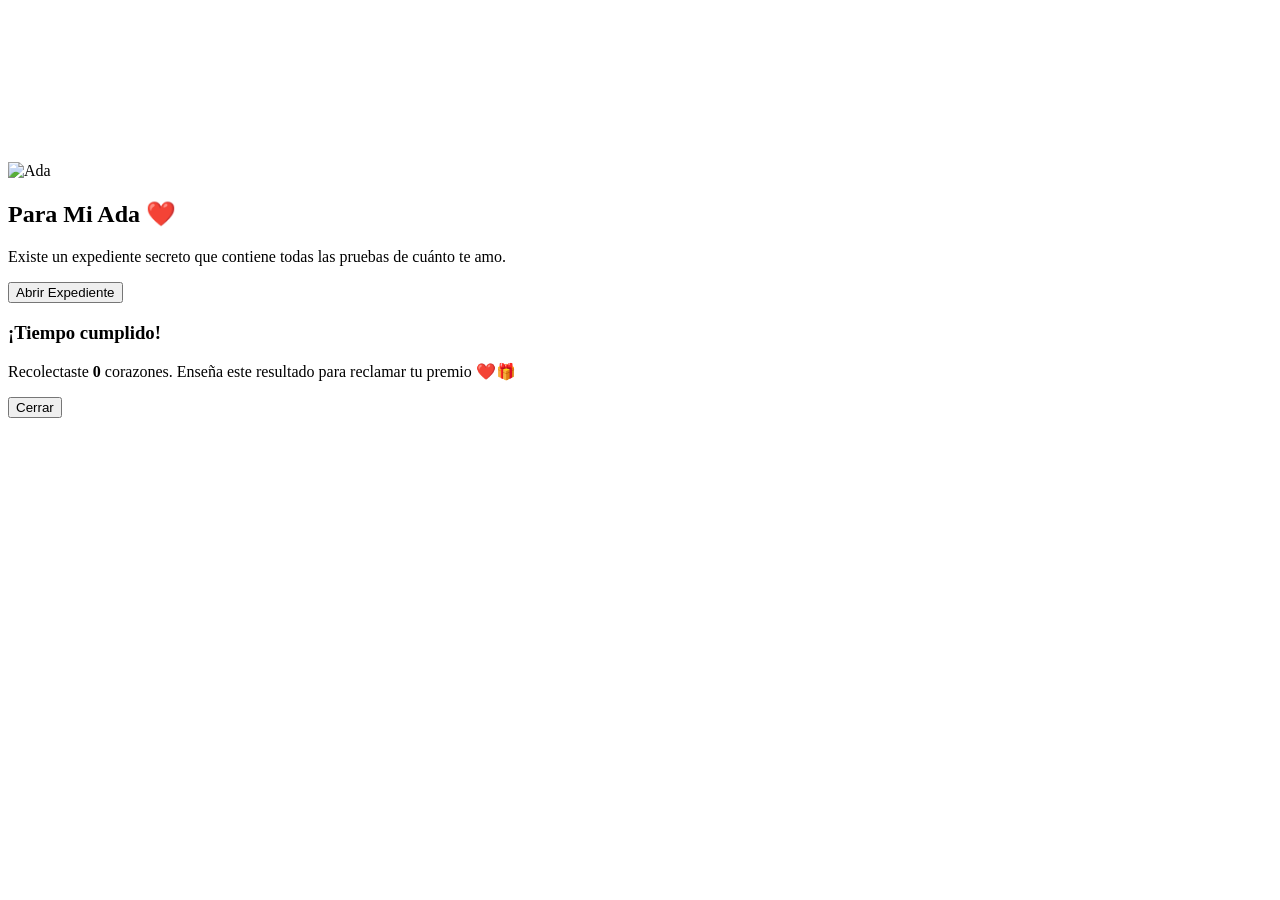
==== index.html @ 237a3c9f "Reestructurando" ====
<!DOCTYPE html>
<html lang="es">
<head>
  <meta charset="UTF-8" />
  <meta name="viewport" content="width=device-width, initial-scale=1.0" />
  <title>Expediente del Amor</title>

  <link rel="preconnect" href="https://fonts.googleapis.com">
  <link rel="preconnect" href="https://fonts.gstatic.com" crossorigin>
  <link href="https://fonts.googleapis.com/css2?family=Poppins:wght@300;400;500;600;700&family=Playfair+Display:wght@700&display=swap" rel="stylesheet">

  <link rel="stylesheet" href="../css/styles.css" />
</head>
<body>

  <div class="hearts-container" id="heartsContainer"></div>
  <div class="flowers-container" id="flowersContainer"></div>
  <canvas id="fireworks"></canvas>

  <div class="particles" id="particles"></div>

  <div class="intro-screen" id="introScreen">

    <div class="intro-content">

      <div class="intro-ring"></div>
      <div class="intro-ring2"></div>

      <img
        src="../assets/img/adaprincipal.jpeg"
        class="intro-photo"
        alt="Ada"
      >

      <h2 class="intro-title">Para Mi Ada ❤️</h2>

      <p class="intro-text">
        Existe un expediente secreto que contiene todas las pruebas de cuánto te amo.
      </p>

      <button type="button" class="enter-btn" onclick="openExperience()">
        Abrir Expediente
      </button>

    </div>

  </div>

  <main id="mainContent" style="display:none;">

    <header>

      <div>

        <div class="badge">
          Expediente Clasificado • Caso #LOVE_FOREVER
        </div>

        <h1>
          <span id="typingText"></span>
        </h1>

        <p class="subtitle">
          Entre códigos, sueños, juicios y proyectos...
          llegaste a convertirte en la persona más especial de mi vida.
        </p>

        <div class="countdown">

          <div class="count-box">
            <h3 id="days">00</h3>
            <span>Días</span>
          </div>

          <div class="count-box">
            <h3 id="hours">00</h3>
            <span>Horas</span>
          </div>

          <div class="count-box">
            <h3 id="minutes">00</h3>
            <span>Min</span>
          </div>

          <div class="count-box">
            <h3 id="seconds">00</h3>
            <span>Seg</span>
          </div>

        </div>

        <p id="countdownMessage" class="countdown-msg" hidden></p>

        <div class="btns">

          <button type="button" class="btn btn-primary" onclick="scrollToSection('historia')">
            Nuestra Historia
          </button>

          <button type="button" class="btn btn-secondary" onclick="showMessage()">
            Abrir Evidencia
          </button>

        </div>

      </div>

    </header>

    <section id="historia">

      <h2 class="title">Nuestra Historia</h2>

      <p class="desc">
        Cada momento contigo se convirtió en una prueba más de que el amor verdadero sí existe.
      </p>

      <div class="glass timeline">

        <div class="timeline-item reveal">
          <div class="time">Inicio</div>
          <h3>El primer mensaje</h3>
          <p>Lo que parecía algo normal terminó cambiando mi vida.</p>
        </div>

        <div class="timeline-item reveal">
          <div class="time">Después</div>
          <h3>Las desveladas</h3>
          <p>Tú estudiando leyes y yo programando, pero siempre juntos.</p>
        </div>

        <div class="timeline-item reveal">
          <div class="time">Ahora</div>
          <h3>Mi persona favorita</h3>
          <p>Tú siempre serás mi lugar seguro ❤️</p>
        </div>

      </div>

    </section>

    <section>

      <h2 class="title">Galería de Fotos</h2>

      <p class="desc">
        Aquí viven algunos de mis recuerdos favoritos contigo.
      </p>

      <div class="gallery">
        <img src="../assets/img/ada1.png" alt="Recuerdo 1">
        <img src="../assets/img/ada2.png" alt="Recuerdo 2">
        <img src="../assets/img/ada3.png" alt="Recuerdo 3">
        <img src="../assets/img/image.png" alt="Recuerdo 4">
      </div>

    </section>

    <section id="juego-corazones">

      <h2 class="title">Atrapa corazones ❤️</h2>

      <p class="desc">
        En <strong>30 segundos</strong>, mueve la canasta con el mouse o el dedo y atrapa todos los corazones que puedas.
        Al terminar verás cuántos recolectaste para reclamar tu premio.
      </p>

      <div class="glass reveal">

        <div class="heart-game-hud">
          <span>Tiempo: <span id="gameTimeLeft">30</span> s</span>
          <span>Corazones: <span id="gameScore">0</span></span>
        </div>

        <div class="heart-game-area" id="heartGameArea">
          <div class="heart-catcher" id="heartCatcher"></div>
        </div>

        <div class="btns" style="margin-top:18px;">
          <button type="button" class="btn btn-primary" id="startHeartGame">
            Comenzar juego
          </button>
        </div>

      </div>

    </section>

    <section id="ruleta-comida" class="food-wheel-section">

      <h2 class="title">Ruleta de comida 🍽️</h2>

      <p class="desc">
        Gira la ruleta y descubre qué antojo le toca hoy invitarle.
      </p>

      <div class="glass reveal">

        <div class="food-wheel-wrap">

          <div class="food-pointer" aria-hidden="true"></div>

          <div class="food-wheel" id="foodWheel">
            <div class="food-wheel-inner" id="foodWheelInner">¡Gira la ruleta!</div>
          </div>

        </div>

        <div class="food-spin-row">
          <button type="button" class="btn btn-primary" id="spinFoodBtn">
            Girar ruleta
          </button>
        </div>

        <p class="food-result" id="foodResult">
          Pique, Salchipapa, Kindong, Silpancho, Sopa de maní, Hamburguesa, Ramen o Comida sorpresa… ¿cuál saldrá?
        </p>

      </div>

    </section>

    <section>

      <h2 class="title">Nuestro Video</h2>

      <p class="desc">
        Un espacio para guardar recuerdos especiales ❤️
      </p>

      <div class="video-box reveal">

        <video controls playsinline>
          <source src="../assets/videos/video1.mp4" type="video/mp4">
        </video>

      </div>

    </section>

    <section>

      <h2 class="title">¿Por Qué Eres Especial?</h2>

      <div class="cards">

        <div class="card reveal">
          <div class="icon">⚖️</div>
          <h3>Inteligente</h3>
          <p>Tu forma de pensar me inspira cada día.</p>
        </div>

        <div class="card reveal">
          <div class="icon">💻</div>
          <h3>Mi Motivación</h3>
          <p>Tú haces que incluso los días difíciles valgan la pena.</p>
        </div>

        <div class="card reveal">
          <div class="icon">❤️</div>
          <h3>Inolvidable</h3>
          <p>No existe algoritmo capaz de calcular cuánto significas para mí.</p>
        </div>

      </div>

    </section>

    <section>

      <div class="love-chat reveal">

        <h2 class="title">Chat del Amor IA ❤️</h2>

        <div class="chat-message">
          👩‍⚖️ Ada: ¿Por qué me amas?
        </div>

        <div class="chat-message">
          👨‍💻 Tú: Porque incluso en mis peores días, tú haces que todo tenga sentido.
        </div>

        <div class="chat-message">
          🤖 IA del Amor: Compatibilidad detectada: 100% ❤️
        </div>

      </div>

    </section>

    <section>

      <div class="glass reveal">

        <h2 class="title">Carta Digital</h2>

        <p class="letter">
          Hoy no solo cumple años una futura gran abogada...
          también cumple años la mujer que logró cambiar mi vida.
          <br><br>
          Gracias por cada sonrisa, cada consejo y cada momento.
          <br><br>
          Feliz cumpleaños mi amor ❤️
        </p>

      </div>

    </section>

    <section>

      <div class="quote reveal">
        “Después de analizar todas las pruebas,
        el tribunal del corazón ha determinado que
        <span class="highlight">eres el amor de mi vida.</span>”
      </div>

      <p class="music-intro reveal">Nuestra canción ❤️ — reproduce el video para escucharla.</p>

      <div class="youtube-box reveal">
        <iframe
          src="https://www.youtube.com/embed/7XPmRUp_Yf4"
          title="YouTube video player"
          allow="accelerometer; autoplay; clipboard-write; encrypted-media; gyroscope; picture-in-picture; web-share"
          allowfullscreen
        ></iframe>
      </div>

    </section>

    <footer>

      <div class="final-box reveal">

        <h2>Veredicto Final</h2>

        <p>
          Declarada culpable de robarse mi corazón para siempre ❤️
        </p>

      </div>

    </footer>

  </main>

  <div class="game-overlay" id="heartGameOverlay" role="dialog" aria-modal="true" aria-labelledby="overlayHeartTitle">

    <div class="game-overlay-card">

      <h3 id="overlayHeartTitle">¡Tiempo cumplido!</h3>

      <p>
        Recolectaste <strong><span id="overlayHeartScore">0</span></strong> corazones.
        Enseña este resultado para reclamar tu premio ❤️🎁
      </p>

      <button type="button" class="btn btn-primary" id="closeHeartOverlay">
        Cerrar
      </button>

    </div>

  </div>

  <script src="../js/main.js" defer></script>

</body>
</html>
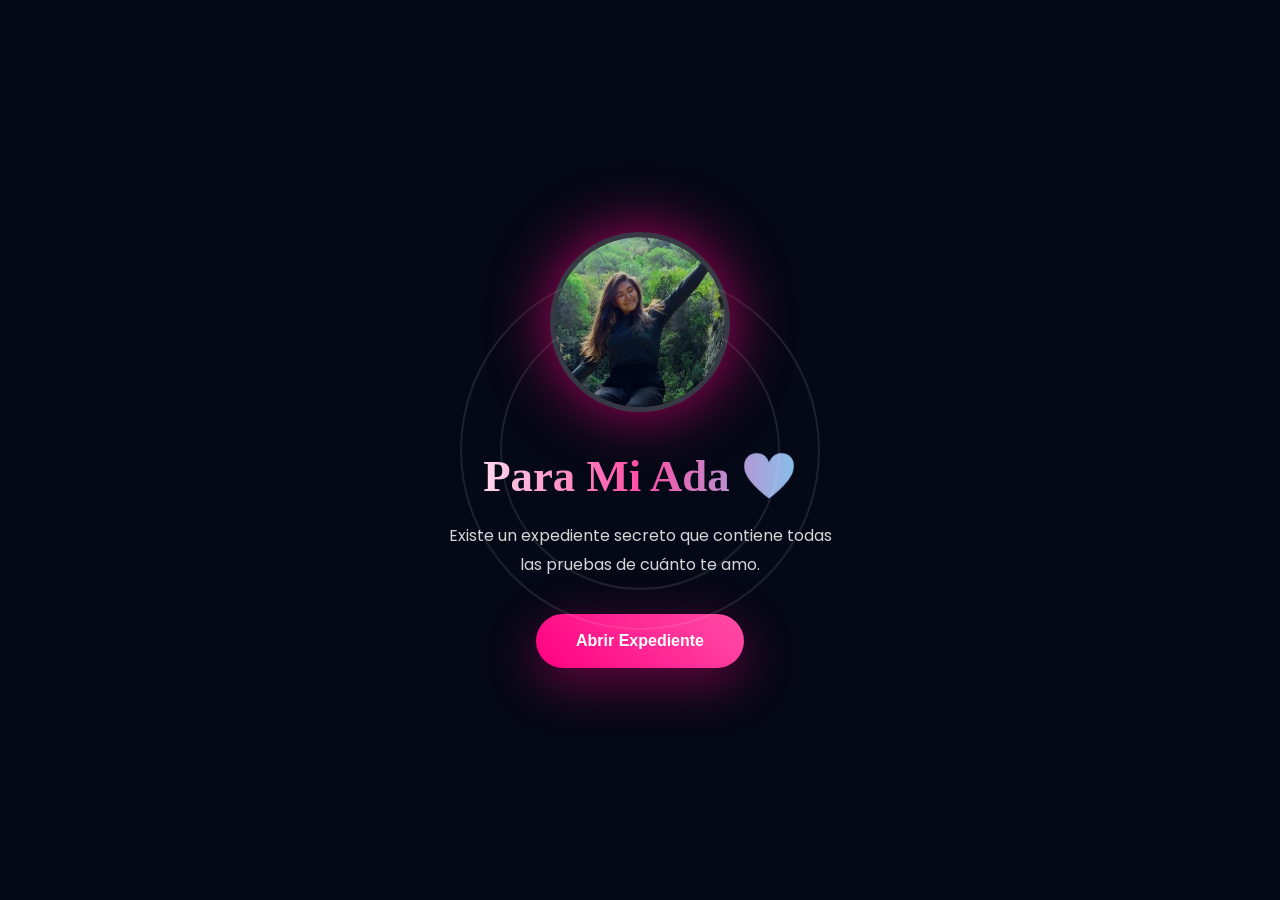
==== commit f0fe0bdc: "Cambios de cursor" ====
--- a/index.html
+++ b/index.html
@@ -9,7 +9,7 @@
   <link rel="preconnect" href="https://fonts.gstatic.com" crossorigin>
   <link href="https://fonts.googleapis.com/css2?family=Poppins:wght@300;400;500;600;700&family=Playfair+Display:wght@700&display=swap" rel="stylesheet">
 
-  <link rel="stylesheet" href="../css/styles.css" />
+  <link rel="stylesheet" href="css/styles.css" />
 </head>
 <body>
 
@@ -27,7 +27,7 @@
       <div class="intro-ring2"></div>
 
       <img
-        src="../assets/img/adaprincipal.jpeg"
+        src="assets/img/adaprincipal.jpeg"
         class="intro-photo"
         alt="Ada"
       >
@@ -148,10 +148,10 @@
       </p>
 
       <div class="gallery">
-        <img src="../assets/img/ada1.png" alt="Recuerdo 1">
-        <img src="../assets/img/ada2.png" alt="Recuerdo 2">
-        <img src="../assets/img/ada3.png" alt="Recuerdo 3">
-        <img src="../assets/img/image.png" alt="Recuerdo 4">
+        <img src="assets/img/ada1.png" alt="Recuerdo 1">
+        <img src="assets/img/ada2.png" alt="Recuerdo 2">
+        <img src="assets/img/ada3.png" alt="Recuerdo 3">
+        <img src="assets/img/image.png" alt="Recuerdo 4">
       </div>
 
     </section>
@@ -231,7 +231,7 @@
       <div class="video-box reveal">
 
         <video controls playsinline>
-          <source src="../assets/videos/video1.mp4" type="video/mp4">
+          <source src="assets/videos/video1.mp4" type="video/mp4">
         </video>
 
       </div>
@@ -363,7 +363,7 @@
 
   </div>
 
-  <script src="../js/main.js" defer></script>
+  <script src="js/main.js" defer></script>
 
 </body>
 </html>
--- a/css/styles.css
+++ b/css/styles.css
@@ -0,0 +1,682 @@
+*{
+  margin:0;
+  padding:0;
+  box-sizing:border-box;
+  scroll-behavior:smooth;
+}
+
+body{
+  font-family:'Poppins',sans-serif;
+  background:#050816;
+  color:white;
+  overflow-x:hidden;
+}
+
+body::before{
+  content:'';
+  position:fixed;
+  inset:0;
+  background:
+    radial-gradient(circle at top left,#ff008055,transparent 25%),
+    radial-gradient(circle at bottom right,#00d9ff55,transparent 25%),
+    #050816;
+  z-index:-2;
+}
+
+#fireworks{
+  position:fixed;
+  inset:0;
+  width:100%;
+  height:100%;
+  pointer-events:none;
+  z-index:0;
+}
+
+.hearts-container,
+.flowers-container{
+  position:fixed;
+  inset:0;
+  pointer-events:none;
+  overflow:hidden;
+  z-index:1;
+}
+
+.heart,
+.flower{
+  position:absolute;
+  font-size:20px;
+  animation:fall linear forwards;
+  opacity:.8;
+}
+
+@keyframes fall{
+  from{
+    transform:translateY(-10vh) rotate(0deg);
+  }
+  to{
+    transform:translateY(110vh) rotate(360deg);
+  }
+}
+
+.countdown{
+  margin-top:25px;
+  display:flex;
+  justify-content:center;
+  gap:15px;
+  flex-wrap:wrap;
+}
+
+.count-box{
+  background:rgba(255,255,255,.06);
+  border:1px solid rgba(255,255,255,.1);
+  padding:15px 20px;
+  border-radius:20px;
+  min-width:72px;
+  backdrop-filter:blur(10px);
+}
+
+.count-box h3{
+  font-size:1.8rem;
+  color:#ff4da6;
+}
+
+.countdown-msg{
+  margin-top:18px;
+  font-size:1.15rem;
+  color:#66e0ff;
+  font-weight:600;
+}
+
+.love-chat{
+  margin-top:30px;
+  background:rgba(255,255,255,.05);
+  border-radius:25px;
+  padding:25px;
+  border:1px solid rgba(255,255,255,.1);
+}
+
+.chat-message{
+  margin-bottom:15px;
+  padding:12px 15px;
+  border-radius:15px;
+  background:rgba(255,255,255,.05);
+}
+
+.youtube-box{
+  margin-top:25px;
+  border-radius:20px;
+  overflow:hidden;
+  box-shadow:0 10px 40px rgba(0,0,0,.4);
+  position:relative;
+  padding-bottom:56.25%;
+  height:0;
+  max-width:720px;
+  margin-left:auto;
+  margin-right:auto;
+}
+
+.youtube-box iframe{
+  position:absolute;
+  inset:0;
+  width:100%;
+  height:100%;
+  border:0;
+}
+
+.particles{
+  position:fixed;
+  inset:0;
+  overflow:hidden;
+  z-index:-1;
+}
+
+.particle{
+  position:absolute;
+  width:4px;
+  height:4px;
+  background:white;
+  border-radius:50%;
+  opacity:.5;
+  animation:float 10s linear infinite;
+}
+
+@keyframes float{
+  from{ transform:translateY(100vh); }
+  to{ transform:translateY(-10vh); }
+}
+
+.intro-screen{
+  position:fixed;
+  inset:0;
+  display:flex;
+  align-items:center;
+  justify-content:center;
+  background:#050816;
+  z-index:9999;
+  overflow:hidden;
+  padding:20px;
+}
+
+.intro-content{
+  position:relative;
+  text-align:center;
+  width:100%;
+  max-width:400px;
+}
+
+.intro-ring,
+.intro-ring2{
+  position:absolute;
+  border-radius:50%;
+  border:2px solid rgba(255,255,255,.1);
+  top:50%;
+  left:50%;
+  transform:translate(-50%,-50%);
+  animation:spin 12s linear infinite;
+}
+
+.intro-ring{
+  width:280px;
+  height:280px;
+}
+
+.intro-ring2{
+  width:360px;
+  height:360px;
+  animation-direction:reverse;
+}
+
+@keyframes spin{
+  from{ transform:translate(-50%,-50%) rotate(0deg); }
+  to{ transform:translate(-50%,-50%) rotate(360deg); }
+}
+
+.intro-photo{
+  width:180px;
+  height:180px;
+  object-fit:cover;
+  border-radius:50%;
+  border:5px solid rgba(255,255,255,.2);
+  box-shadow:0 0 60px rgba(255,0,128,.7);
+  position:relative;
+  z-index:2;
+  animation:floatPhoto 3s ease-in-out infinite;
+}
+
+@keyframes floatPhoto{
+  0%,100%{ transform:translateY(0px); }
+  50%{ transform:translateY(-15px); }
+}
+
+.intro-title{
+  margin-top:30px;
+  font-size:2.8rem;
+  font-family:'Playfair Display',serif;
+  background:linear-gradient(to right,#ffffff,#ff4da6,#66e0ff);
+  -webkit-background-clip:text;
+  background-clip:text;
+  -webkit-text-fill-color:transparent;
+}
+
+.intro-text{
+  margin-top:20px;
+  color:#d7d7d7;
+  line-height:1.8;
+}
+
+.enter-btn{
+  margin-top:35px;
+  border:none;
+  padding:18px 40px;
+  border-radius:50px;
+  cursor:pointer;
+  color:white;
+  font-weight:700;
+  font-size:1rem;
+  background:linear-gradient(45deg,#ff0080,#ff4da6);
+  box-shadow:0 15px 50px rgba(255,0,128,.4);
+  animation:pulse 2s infinite;
+}
+
+@keyframes pulse{
+  0%{ transform:scale(1); }
+  50%{ transform:scale(1.05); }
+  100%{ transform:scale(1); }
+}
+
+header{
+  min-height:100vh;
+  display:flex;
+  align-items:center;
+  justify-content:center;
+  text-align:center;
+  padding:30px 6%;
+}
+
+.badge{
+  display:inline-block;
+  padding:10px 20px;
+  border-radius:50px;
+  background:rgba(255,255,255,.05);
+  border:1px solid rgba(255,255,255,.1);
+  backdrop-filter:blur(10px);
+  margin-bottom:25px;
+  animation:glow 2s infinite alternate;
+}
+
+@keyframes glow{
+  from{ box-shadow:0 0 10px rgba(255,0,128,.3); }
+  to{ box-shadow:0 0 30px rgba(255,0,128,.8); }
+}
+
+h1{
+  font-size:4.5rem;
+  line-height:1.1;
+  font-family:'Playfair Display',serif;
+  background:linear-gradient(to right,#fff,#ff4da6,#66e0ff);
+  -webkit-background-clip:text;
+  background-clip:text;
+  -webkit-text-fill-color:transparent;
+  min-height:180px;
+}
+
+.subtitle{
+  margin-top:20px;
+  color:#d5d5d5;
+  line-height:1.9;
+  font-size:1.1rem;
+}
+
+.btns{
+  display:flex;
+  justify-content:center;
+  gap:15px;
+  margin-top:35px;
+  flex-wrap:wrap;
+}
+
+.btn{
+  border:none;
+  border-radius:50px;
+  padding:16px 30px;
+  cursor:pointer;
+  font-weight:600;
+  transition:.4s;
+}
+
+.btn:hover{
+  transform:translateY(-5px);
+}
+
+.btn-primary{
+  background:linear-gradient(45deg,#ff0080,#ff4da6);
+  color:white;
+  box-shadow:0 15px 50px rgba(255,0,128,.4);
+}
+
+.btn-secondary{
+  background:rgba(255,255,255,.06);
+  color:white;
+  border:1px solid rgba(255,255,255,.1);
+}
+
+.btn:disabled{
+  opacity:.45;
+  cursor:not-allowed;
+  transform:none;
+}
+
+section{
+  padding:100px 6%;
+}
+
+.title{
+  text-align:center;
+  font-size:2.6rem;
+  margin-bottom:15px;
+  font-family:'Playfair Display',serif;
+}
+
+.desc{
+  text-align:center;
+  color:#cfcfcf;
+  line-height:1.8;
+  max-width:700px;
+  margin:0 auto 50px;
+}
+
+.glass{
+  background:rgba(255,255,255,.05);
+  border:1px solid rgba(255,255,255,.1);
+  backdrop-filter:blur(12px);
+  border-radius:30px;
+  padding:30px;
+}
+
+.timeline{
+  display:grid;
+  gap:20px;
+}
+
+.timeline-item{
+  background:rgba(255,255,255,.04);
+  border-radius:25px;
+  padding:25px;
+  transition:.4s;
+}
+
+.timeline-item:hover{
+  transform:translateY(-8px);
+}
+
+.time{
+  color:#ff4da6;
+  font-weight:700;
+  margin-bottom:10px;
+}
+
+.gallery{
+  display:grid;
+  grid-template-columns:1fr 1fr;
+  gap:15px;
+}
+
+.gallery img{
+  width:100%;
+  height:250px;
+  object-fit:cover;
+  border-radius:25px;
+  transition:.4s;
+  box-shadow:0 10px 30px rgba(0,0,0,.4);
+}
+
+.gallery img:hover{
+  transform:scale(1.04);
+}
+
+.video-box{
+  background:rgba(255,255,255,.05);
+  border-radius:30px;
+  padding:20px;
+  border:1px solid rgba(255,255,255,.1);
+}
+
+video{
+  width:100%;
+  border-radius:20px;
+}
+
+.cards{
+  display:grid;
+  grid-template-columns:1fr;
+  gap:20px;
+}
+
+.card{
+  background:rgba(255,255,255,.05);
+  border-radius:25px;
+  padding:30px;
+  border:1px solid rgba(255,255,255,.1);
+  transition:.4s;
+}
+
+.card:hover{
+  transform:translateY(-10px);
+}
+
+.icon{
+  font-size:3rem;
+  margin-bottom:15px;
+}
+
+.letter{
+  line-height:2;
+  color:#e5e5e5;
+}
+
+.quote{
+  text-align:center;
+  font-size:1.7rem;
+  line-height:1.8;
+  font-family:'Playfair Display',serif;
+}
+
+.highlight{
+  color:#ff4da6;
+}
+
+.music-intro{
+  text-align:center;
+  color:#cfcfcf;
+  margin-top:15px;
+  margin-bottom:10px;
+}
+
+/* Ruleta de comida */
+.food-wheel-section .glass{
+  max-width:520px;
+  margin:0 auto;
+}
+
+.food-wheel-wrap{
+  position:relative;
+  margin:28px auto 22px;
+  width:min(280px,85vw);
+  height:min(280px,85vw);
+}
+
+.food-pointer{
+  position:absolute;
+  top:-8px;
+  left:50%;
+  transform:translateX(-50%);
+  width:0;
+  height:0;
+  border-left:14px solid transparent;
+  border-right:14px solid transparent;
+  border-top:22px solid #ff4da6;
+  z-index:3;
+  filter:drop-shadow(0 2px 6px rgba(0,0,0,.4));
+}
+
+.food-wheel{
+  width:100%;
+  height:100%;
+  border-radius:50%;
+  border:8px solid rgba(255,255,255,.12);
+  background:conic-gradient(
+    #ff008055 0deg 45deg,
+    #00d9ff44 45deg 90deg,
+    #ff4da655 90deg 135deg,
+    #66e0ff44 135deg 180deg,
+    #ff008055 180deg 225deg,
+    #00d9ff44 225deg 270deg,
+    #ff4da655 270deg 315deg,
+    #66e0ff44 315deg 360deg
+  );
+  display:flex;
+  align-items:center;
+  justify-content:center;
+  font-size:2.4rem;
+  transition:transform 4.5s cubic-bezier(.12,.85,.15,1);
+  box-shadow:0 0 50px rgba(255,0,128,.25);
+  position:relative;
+  z-index:1;
+}
+
+.food-wheel-inner{
+  pointer-events:none;
+  text-align:center;
+  padding:12px;
+  font-size:.95rem;
+  font-weight:600;
+  color:#fff;
+  text-shadow:0 1px 8px rgba(0,0,0,.6);
+  line-height:1.35;
+}
+
+.food-spin-row{
+  display:flex;
+  justify-content:center;
+  margin-top:10px;
+}
+
+.food-result{
+  margin-top:22px;
+  text-align:center;
+  font-size:1.15rem;
+  min-height:3.2em;
+  color:#e8e8e8;
+}
+
+/* Mini juego corazones */
+.heart-game-hud{
+  display:flex;
+  justify-content:space-between;
+  align-items:center;
+  flex-wrap:wrap;
+  gap:12px;
+  margin-bottom:14px;
+  font-weight:600;
+  color:#ffccd9;
+}
+
+.heart-game-area{
+  position:relative;
+  height:320px;
+  border-radius:25px;
+  background:rgba(255,255,255,.05);
+  overflow:hidden;
+  border:1px solid rgba(255,255,255,.1);
+  touch-action:none;
+  cursor:grab;
+}
+
+.heart-game-area:active{
+  cursor:grabbing;
+}
+
+.heart-catcher{
+  position:absolute;
+  bottom:14px;
+  width:96px;
+  height:38px;
+  border-radius:22px;
+  background:linear-gradient(45deg,#ff0080,#ff4da6);
+  box-shadow:0 8px 24px rgba(255,0,128,.45);
+  transform:translateX(-50%);
+  left:50%;
+  pointer-events:none;
+  z-index:5;
+}
+
+.heart-catcher::after{
+  content:'♥';
+  position:absolute;
+  inset:0;
+  display:flex;
+  align-items:center;
+  justify-content:center;
+  font-size:1.1rem;
+  opacity:.9;
+}
+
+.falling-heart{
+  position:absolute;
+  font-size:28px;
+  line-height:1;
+  user-select:none;
+  pointer-events:none;
+  z-index:4;
+  filter:drop-shadow(0 2px 4px rgba(0,0,0,.35));
+}
+
+.game-overlay{
+  position:fixed;
+  inset:0;
+  background:rgba(5,8,22,.88);
+  display:flex;
+  align-items:center;
+  justify-content:center;
+  z-index:10000;
+  padding:24px;
+  opacity:0;
+  visibility:hidden;
+  transition:opacity .35s ease,visibility .35s ease;
+}
+
+.game-overlay.open{
+  opacity:1;
+  visibility:visible;
+}
+
+.game-overlay-card{
+  background:rgba(255,255,255,.08);
+  border:1px solid rgba(255,255,255,.14);
+  border-radius:28px;
+  padding:36px 28px;
+  max-width:420px;
+  text-align:center;
+  backdrop-filter:blur(14px);
+}
+
+.game-overlay-card h3{
+  font-family:'Playfair Display',serif;
+  font-size:1.85rem;
+  margin-bottom:14px;
+  color:#ff4da6;
+}
+
+.game-overlay-card p{
+  color:#e5e5e5;
+  line-height:1.75;
+  margin-bottom:22px;
+}
+
+footer{
+  padding:80px 6%;
+  text-align:center;
+}
+
+.final-box{
+  padding:50px 30px;
+  border-radius:30px;
+  background:linear-gradient(135deg,rgba(255,0,128,.12),rgba(0,217,255,.1));
+  border:1px solid rgba(255,255,255,.1);
+}
+
+.reveal{
+  opacity:0;
+  transform:translateY(80px);
+  transition:1s;
+}
+
+.reveal.active{
+  opacity:1;
+  transform:translateY(0);
+}
+
+@media(max-width:768px){
+
+  h1{
+    font-size:2.7rem;
+    min-height:120px;
+  }
+
+  .intro-title{
+    font-size:2.2rem;
+  }
+
+  .gallery{
+    grid-template-columns:1fr;
+  }
+
+  .gallery img{
+    height:300px;
+  }
+
+  .quote{
+    font-size:1.3rem;
+  }
+
+}
